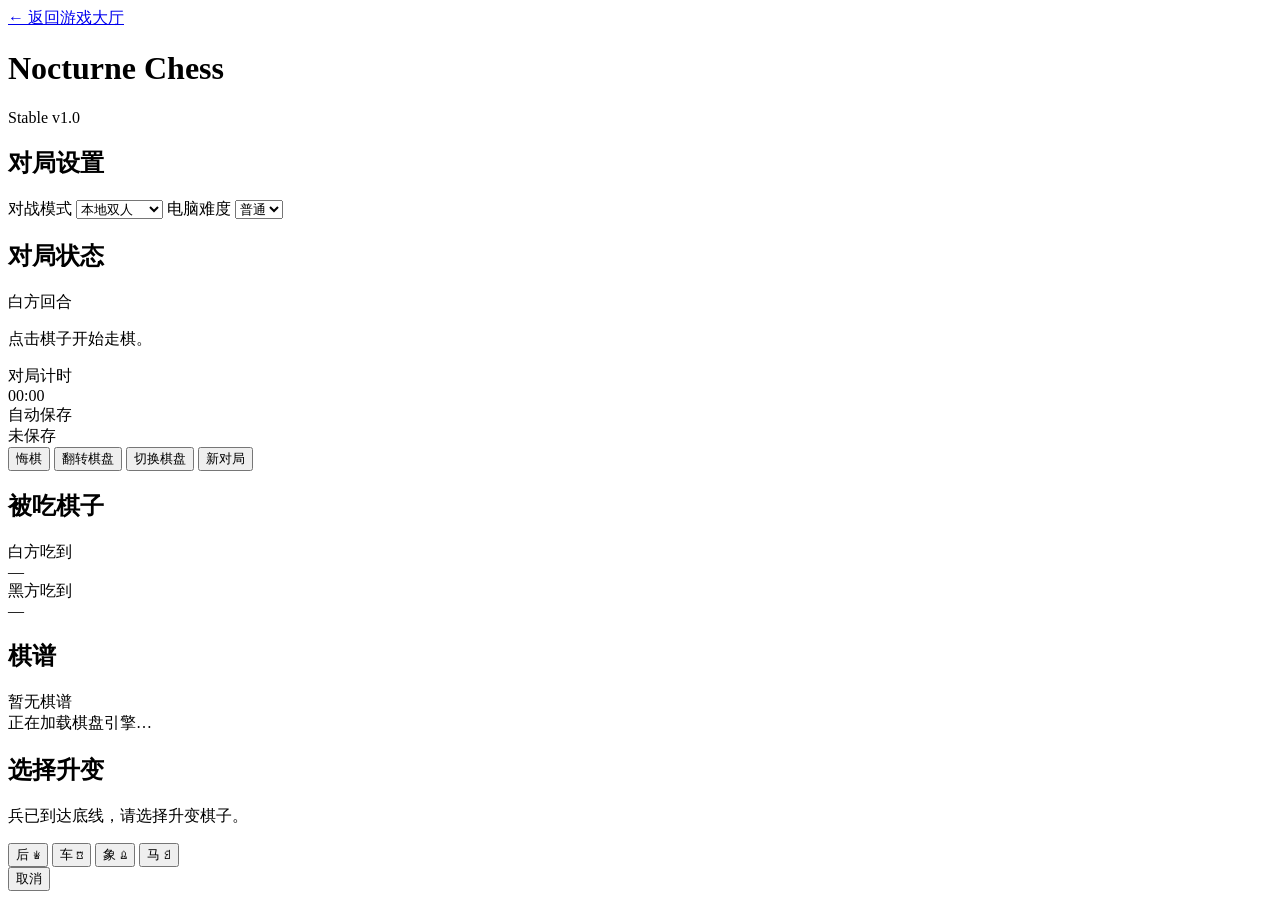
==== chess/index.html @ 31473be5 "Release Mahjong v0.14.14 with scoring, PWA offline, and table UX polish. Adds fan-based session scor" ====
<!doctype html>
<html lang="zh-CN">
<head>
  <meta charset="utf-8">
  <meta name="viewport" content="width=device-width,initial-scale=1,viewport-fit=cover">
  <meta name="theme-color" content="#08111f">
  <meta name="mobile-web-app-capable" content="yes">
  <meta name="apple-mobile-web-app-capable" content="yes">
  <title>Nocturne Chess</title>
  <link rel="manifest" href="../manifest.webmanifest">
  <link rel="icon" href="../assets/icons/icon.svg" type="image/svg+xml">
  <link rel="apple-touch-icon" href="../assets/icons/icon-192.png">
  <link rel="stylesheet" href="../shared/base.css?v=stable10">
  <link rel="stylesheet" href="./css/board.css?v=stable10">
  <link rel="stylesheet" href="./css/themes.css?v=stable10">
  <link rel="stylesheet" href="./css/ui.css?v=stable10">
</head>
<body>
  <main class="game-page">
    <header class="game-header">
      <div>
        <a class="back-link" href="../index.html">← 返回游戏大厅</a>
        <h1>Nocturne Chess</h1>
      </div>
      <span class="pill">Stable v1.0</span>
    </header>

    <section class="chess-layout">
      <div class="board-shell panel" data-theme="blue">
        <div id="chessBoard" class="chess-board" aria-label="国际象棋棋盘"></div>
      </div>

      <aside class="side-stack">
        <section class="panel side-card">
          <h2>对局设置</h2>

          <label class="setting-field">
            <span class="setting-label">对战模式</span>
            <select id="modeSelect" class="setting-select">
              <option value="local">本地双人</option>
              <option value="ai">和电脑对战</option>
            </select>
          </label>

          <label class="setting-field">
            <span class="setting-label">电脑难度</span>
            <select id="difficultySelect" class="setting-select">
              <option value="easy">简单</option>
              <option value="normal" selected>普通</option>
              <option value="hard">困难</option>
            </select>
          </label>
        </section>

        <section class="panel side-card">
          <h2>对局状态</h2>
          <div id="turnText" class="status-big">白方回合</div>
          <p id="statusText" class="muted">点击棋子开始走棋。</p>

          <div class="meta-row">
            <div>
              <div class="meta-label">对局计时</div>
              <div id="clockText" class="meta-value">00:00</div>
            </div>
            <div>
              <div class="meta-label">自动保存</div>
              <div id="saveStatus" class="meta-value">未保存</div>
            </div>
          </div>

          <div class="button-grid">
            <button type="button" id="undoChess">悔棋</button>
            <button type="button" id="flipChess">翻转棋盘</button>
            <button type="button" id="themeChess">切换棋盘</button>
            <button type="button" id="resetChess" class="primary-button">新对局</button>
          </div>
        </section>

        <section class="panel side-card">
          <h2>被吃棋子</h2>
          <div class="captured-block">
            <div class="captured-label">白方吃到</div>
            <div id="capturedByWhite" class="captured-line">—</div>
          </div>
          <div class="captured-block">
            <div class="captured-label">黑方吃到</div>
            <div id="capturedByBlack" class="captured-line">—</div>
          </div>
        </section>

        <section class="panel side-card">
          <h2>棋谱</h2>
          <div id="moveList" class="move-list">暂无棋谱</div>
        </section>

        <section class="panel side-card diagnostic">
          <span class="ready-dot"></span>
          <span id="engineStatus">正在加载棋盘引擎…</span>
        </section>
      </aside>
    </section>
  </main>

  <div id="chessToast" class="chess-toast" role="status"></div>

  <div id="promotionModal" class="modal hidden" aria-hidden="true">
    <div class="modal-card panel">
      <h2>选择升变</h2>
      <p class="muted">兵已到达底线，请选择升变棋子。</p>
      <div class="promotion-choices">
        <button type="button" data-promo="q">后 ♕</button>
        <button type="button" data-promo="r">车 ♖</button>
        <button type="button" data-promo="b">象 ♗</button>
        <button type="button" data-promo="n">马 ♘</button>
      </div>
      <button type="button" id="cancelPromotion" class="ghost-button">取消</button>
    </div>
  </div>

  <script src="./js/engine.js?v=stable10"></script>
  <script src="./js/storage.js?v=stable10"></script>
  <script src="./js/renderer.js?v=stable10"></script>
  <script src="./js/ai.js?v=stable10"></script>
  <script src="./js/game.js?v=stable10"></script>
  <script type="module" src="../shared/pwa.js"></script>
</body>
</html>
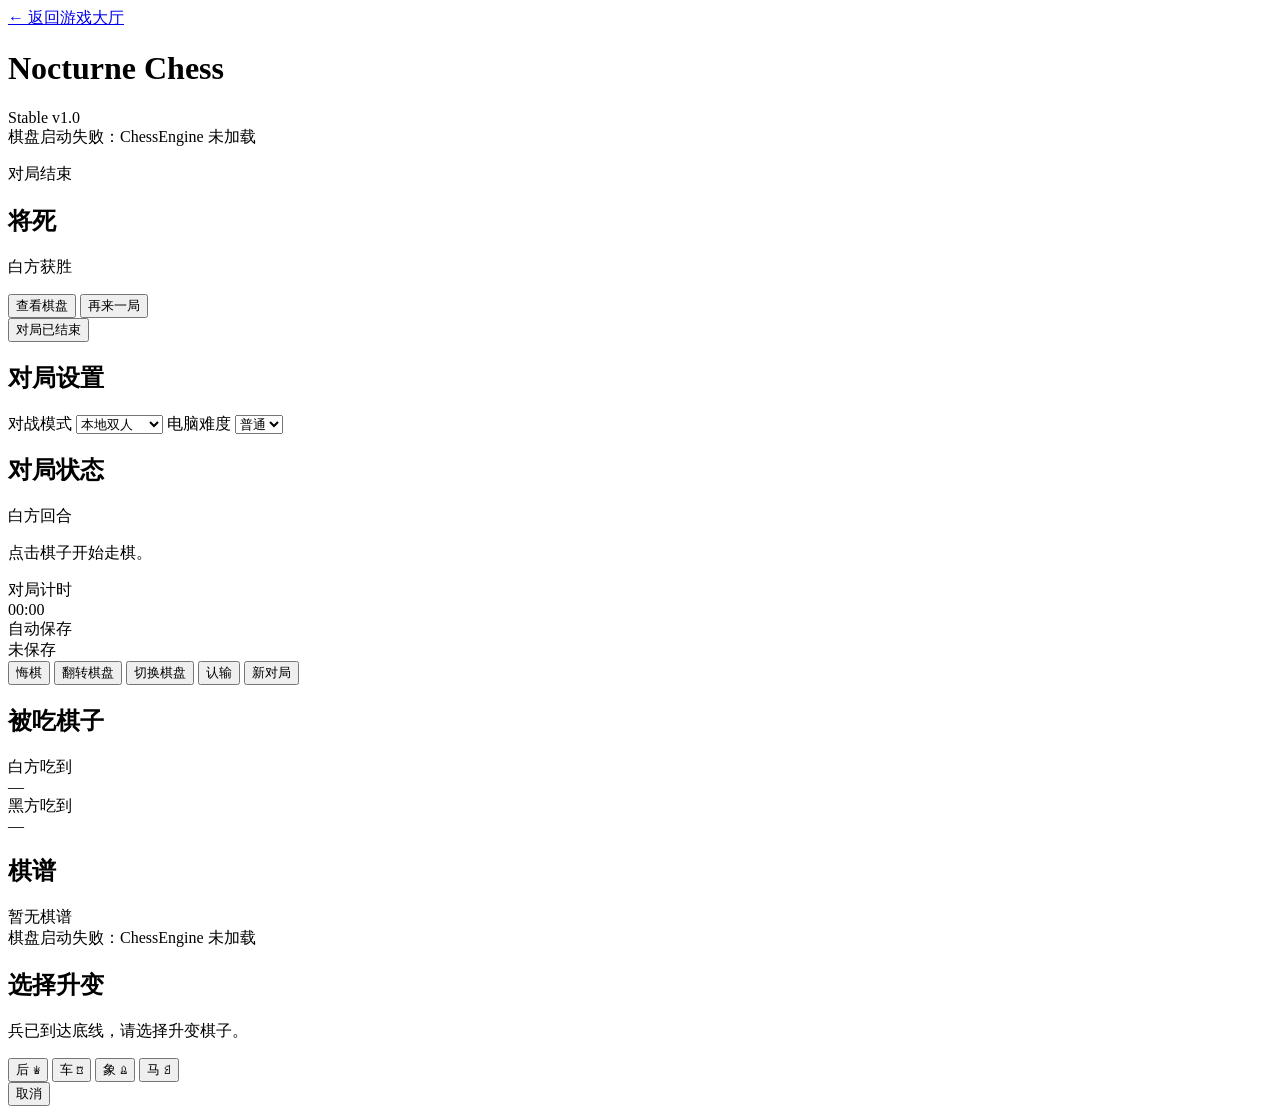
==== commit a6c38684: "Fix Android Chrome speech on Xiaoxin tablet; add Chess Web Audio. Wait for getVoices before speak, a" ====
--- a/chess/index.html
+++ b/chess/index.html
@@ -10,10 +10,10 @@
   <link rel="manifest" href="../manifest.webmanifest">
   <link rel="icon" href="../assets/icons/icon.svg" type="image/svg+xml">
   <link rel="apple-touch-icon" href="../assets/icons/icon-192.png">
-  <link rel="stylesheet" href="../shared/base.css?v=stable10">
-  <link rel="stylesheet" href="./css/board.css?v=stable10">
-  <link rel="stylesheet" href="./css/themes.css?v=stable10">
-  <link rel="stylesheet" href="./css/ui.css?v=stable10">
+  <link rel="stylesheet" href="../shared/base.css?v=stable11">
+  <link rel="stylesheet" href="./css/board.css?v=stable11">
+  <link rel="stylesheet" href="./css/themes.css?v=stable11">
+  <link rel="stylesheet" href="./css/ui.css?v=stable11">
 </head>
 <body>
   <main class="game-page">
@@ -27,7 +27,23 @@
 
     <section class="chess-layout">
       <div class="board-shell panel" data-theme="blue">
-        <div id="chessBoard" class="chess-board" aria-label="国际象棋棋盘"></div>
+        <div class="board-stage">
+          <div id="chessBoard" class="chess-board" aria-label="国际象棋棋盘"></div>
+          <div id="endGameOverlay" class="end-game-overlay hidden" aria-hidden="true">
+            <div class="end-game-card panel" role="dialog" aria-modal="true" aria-labelledby="endGameTitle">
+              <p id="endGameOutcome" class="end-game-outcome">对局结束</p>
+              <h2 id="endGameTitle">将死</h2>
+              <p id="endGameMessage" class="end-game-message">白方获胜</p>
+              <div class="end-game-actions">
+                <button type="button" id="endGameReview" class="ghost-button">查看棋盘</button>
+                <button type="button" id="endGameRematch" class="primary-button">再来一局</button>
+              </div>
+            </div>
+          </div>
+          <button type="button" id="endGameChip" class="end-game-chip hidden" aria-hidden="true">
+            对局已结束
+          </button>
+        </div>
       </div>
 
       <aside class="side-stack">
@@ -72,6 +88,7 @@
             <button type="button" id="undoChess">悔棋</button>
             <button type="button" id="flipChess">翻转棋盘</button>
             <button type="button" id="themeChess">切换棋盘</button>
+            <button type="button" id="resignChess">认输</button>
             <button type="button" id="resetChess" class="primary-button">新对局</button>
           </div>
         </section>
@@ -117,11 +134,12 @@
     </div>
   </div>
 
-  <script src="./js/engine.js?v=stable10"></script>
-  <script src="./js/storage.js?v=stable10"></script>
-  <script src="./js/renderer.js?v=stable10"></script>
-  <script src="./js/ai.js?v=stable10"></script>
-  <script src="./js/game.js?v=stable10"></script>
+  <script src="./js/engine.js?v=stable13"></script>
+  <script src="./js/storage.js?v=stable13"></script>
+  <script src="./js/renderer.js?v=stable13"></script>
+  <script src="./js/ai.js?v=stable13"></script>
+  <script src="./js/audio.js?v=stable13"></script>
+  <script src="./js/game.js?v=stable13"></script>
   <script type="module" src="../shared/pwa.js"></script>
 </body>
 </html>
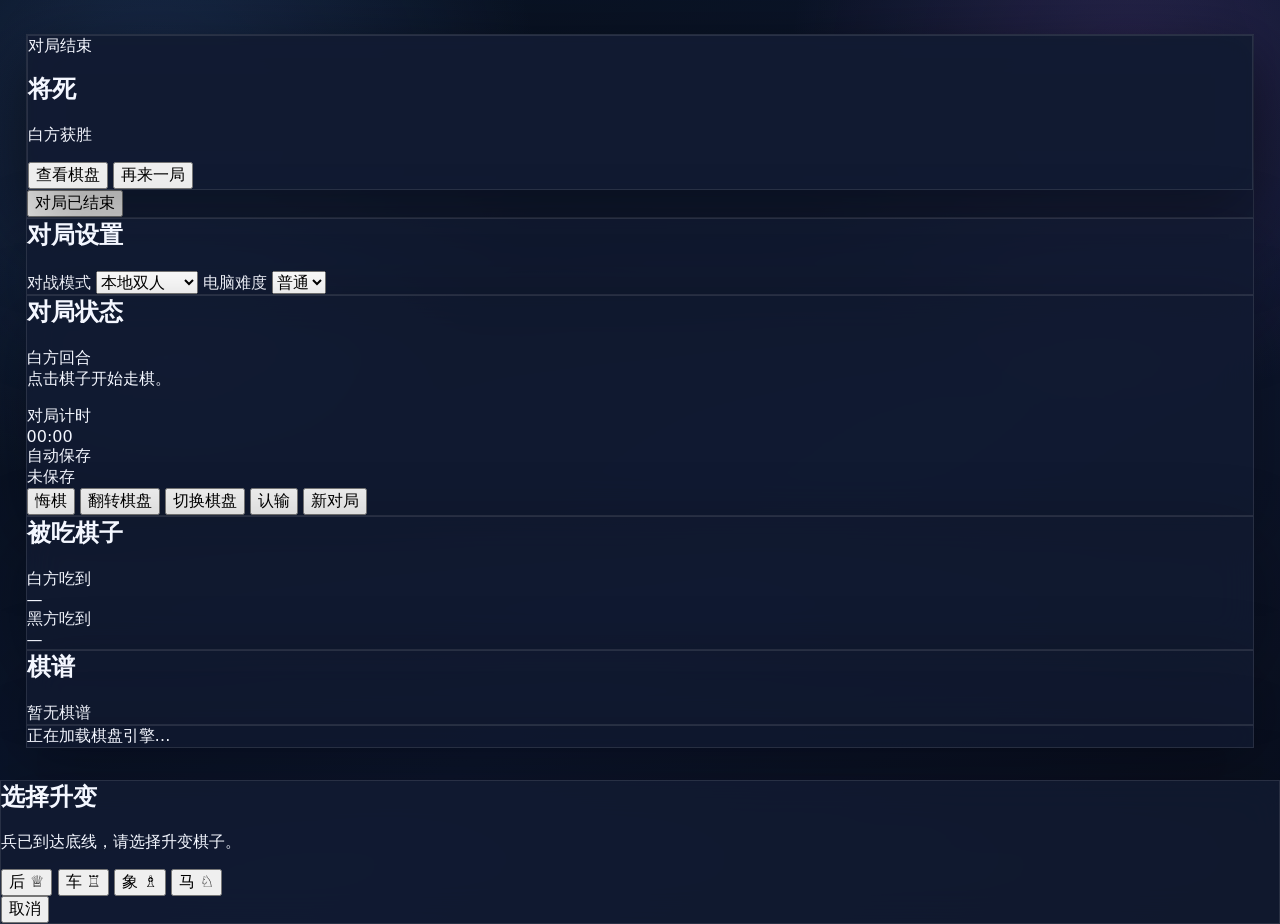
==== commit 0dd7843c: "feat(header): add shared unified header toolbar Extract a shared header with sound, fullscreen, and " ====
--- a/chess/index.html
+++ b/chess/index.html
@@ -10,20 +10,14 @@
   <link rel="manifest" href="../manifest.webmanifest">
   <link rel="icon" href="../assets/icons/icon.svg" type="image/svg+xml">
   <link rel="apple-touch-icon" href="../assets/icons/icon-192.png">
-  <link rel="stylesheet" href="../shared/base.css?v=stable11">
+  <link rel="stylesheet" href="../shared/base.css?v=0.15.1">
   <link rel="stylesheet" href="./css/board.css?v=stable11">
   <link rel="stylesheet" href="./css/themes.css?v=stable11">
   <link rel="stylesheet" href="./css/ui.css?v=stable11">
 </head>
 <body>
   <main class="game-page">
-    <header class="game-header">
-      <div>
-        <a class="back-link" href="../index.html">← 返回游戏大厅</a>
-        <h1>Nocturne Chess</h1>
-      </div>
-      <span class="pill">Stable v1.0</span>
-    </header>
+    <header id="ngHeader" class="ng-header"></header>
 
     <section class="chess-layout">
       <div class="board-shell panel" data-theme="blue">
@@ -139,7 +133,7 @@
   <script src="./js/renderer.js?v=stable13"></script>
   <script src="./js/ai.js?v=stable13"></script>
   <script src="./js/audio.js?v=stable13"></script>
-  <script src="./js/game.js?v=stable13"></script>
+  <script type="module" src="./js/game.js?v=stable16"></script>
   <script type="module" src="../shared/pwa.js"></script>
 </body>
 </html>
--- a/shared/base.css
+++ b/shared/base.css
@@ -0,0 +1,94 @@
+:root{
+  --bg:#07101d;
+  --bg2:#0d1730;
+  --panel:rgba(18,27,50,.78);
+  --line:rgba(255,255,255,.1);
+  --text:#f4f7ff;
+  --muted:#aab4cc;
+  --accent:#8fb7ff;
+  --accent2:#b894ff;
+  --green:#62d9a1;
+  --shadow:0 24px 70px rgba(0,0,0,.34);
+}
+*{box-sizing:border-box}
+html{background:var(--bg)}
+body{
+  margin:0;
+  min-height:100vh;
+  color:var(--text);
+  font-family:Inter,system-ui,-apple-system,"Segoe UI","PingFang SC","Microsoft YaHei",sans-serif;
+  background:
+    radial-gradient(circle at 12% 12%,rgba(72,113,192,.28),transparent 28%),
+    radial-gradient(circle at 88% 8%,rgba(154,96,207,.2),transparent 24%),
+    linear-gradient(145deg,var(--bg),var(--bg2) 60%,#0a0f1d);
+}
+a{color:inherit;text-decoration:none}
+button,select{font:inherit}
+.shell{width:min(1160px,92vw);margin:auto;padding:28px 0 48px}
+.topbar{display:flex;align-items:center;justify-content:space-between;gap:18px;margin-bottom:30px}
+.header-actions{display:flex;align-items:center;gap:10px;flex-wrap:wrap;justify-content:flex-end}
+.brand{display:flex;align-items:center;gap:14px}
+.brand-mark{width:52px;height:52px;border-radius:17px;display:grid;place-items:center;font-size:28px;background:rgba(255,255,255,.07);border:1px solid var(--line)}
+h1,h2,h3,p{margin-top:0}
+.brand h1{margin-bottom:3px;font-size:28px}
+.brand p{margin-bottom:0;color:var(--muted);font-size:13px}
+.pill,.tag,.eyebrow{display:inline-flex;padding:7px 10px;border:1px solid var(--line);border-radius:999px;font-size:11px;color:#dce5fb;background:rgba(255,255,255,.05)}
+.ng-header{
+  display:flex;align-items:center;justify-content:space-between;gap:14px;
+  width:100%;margin-bottom:18px;flex-wrap:wrap
+}
+.ng-header-left{display:flex;align-items:center;gap:12px;min-width:0}
+.ng-header-back{
+  color:var(--text);font-size:clamp(18px,2.8vw,26px);font-weight:850;
+  letter-spacing:-.03em;text-decoration:none;white-space:nowrap
+}
+.ng-header-back:hover{opacity:.88}
+.ng-header-tools{
+  display:inline-flex;align-items:center;gap:6px;
+  padding:4px;border-radius:999px;border:1px solid var(--line);
+  background:rgba(255,255,255,.04)
+}
+.ng-tool-btn{
+  width:36px;height:36px;display:inline-grid;place-items:center;
+  border:none;border-radius:999px;background:transparent;color:var(--text);
+  cursor:pointer;font-size:16px;line-height:1
+}
+.ng-tool-btn:hover{background:rgba(255,255,255,.1)}
+.ng-tool-btn:disabled{opacity:.4;cursor:not-allowed}
+.ng-tool-btn.is-pulse{animation:ngToolPulse .35s ease}
+@keyframes ngToolPulse{
+  0%{transform:scale(1)}
+  50%{transform:scale(1.08)}
+  100%{transform:scale(1)}
+}
+.fullscreen-btn{
+  display:inline-flex;align-items:center;justify-content:center;
+  min-height:34px;padding:7px 12px;border:1px solid var(--line);border-radius:999px;
+  color:#dce5fb;background:rgba(255,255,255,.05);cursor:pointer;font-size:12px;font-weight:750
+}
+.fullscreen-btn:hover{background:rgba(255,255,255,.12)}
+.fullscreen-btn:disabled{opacity:.45;cursor:not-allowed}
+.panel{background:var(--panel);border:1px solid var(--line);box-shadow:var(--shadow);backdrop-filter:blur(18px)}
+.hero{display:grid;grid-template-columns:1fr auto;gap:20px;align-items:center;padding:28px;border-radius:28px;margin-bottom:24px}
+.hero h2{font-size:clamp(30px,5vw,58px);letter-spacing:-.05em;margin:12px 0}
+.hero p{max-width:680px;color:var(--muted);line-height:1.75}
+.hero-symbols{font-size:clamp(70px,12vw,140px);filter:drop-shadow(0 18px 20px rgba(0,0,0,.28))}
+.game-grid{display:grid;grid-template-columns:repeat(2,minmax(0,1fr));gap:20px}
+.game-card{border-radius:26px;overflow:hidden;transition:.22s}
+.game-card:hover{transform:translateY(-6px)}
+.cover{height:230px;display:grid;place-items:center;font-size:120px}
+.chess-cover{background:linear-gradient(145deg,#7389a8,#26374f)}
+.mahjong-cover{background:linear-gradient(145deg,#176044,#0a3829)}
+.card-body{padding:20px}
+.card-body h3{font-size:25px;margin:12px 0 8px}
+.card-body p{color:var(--muted);line-height:1.7;min-height:48px}
+.button-link{display:inline-flex;margin-top:8px;padding:10px 13px;border-radius:12px;background:linear-gradient(135deg,var(--accent),var(--accent2));font-weight:800;font-size:12px}
+.game-page{width:min(1240px,96vw);margin:auto;padding:16px 0 32px}
+.game-header{display:flex;align-items:center;justify-content:space-between;gap:14px;margin-bottom:14px}
+.back-link{color:var(--muted);font-size:13px}
+@media(max-width:760px){
+  .pill{display:none}
+  .hero{grid-template-columns:1fr}
+  .hero-symbols{text-align:center}
+  .game-grid{grid-template-columns:1fr}
+}
